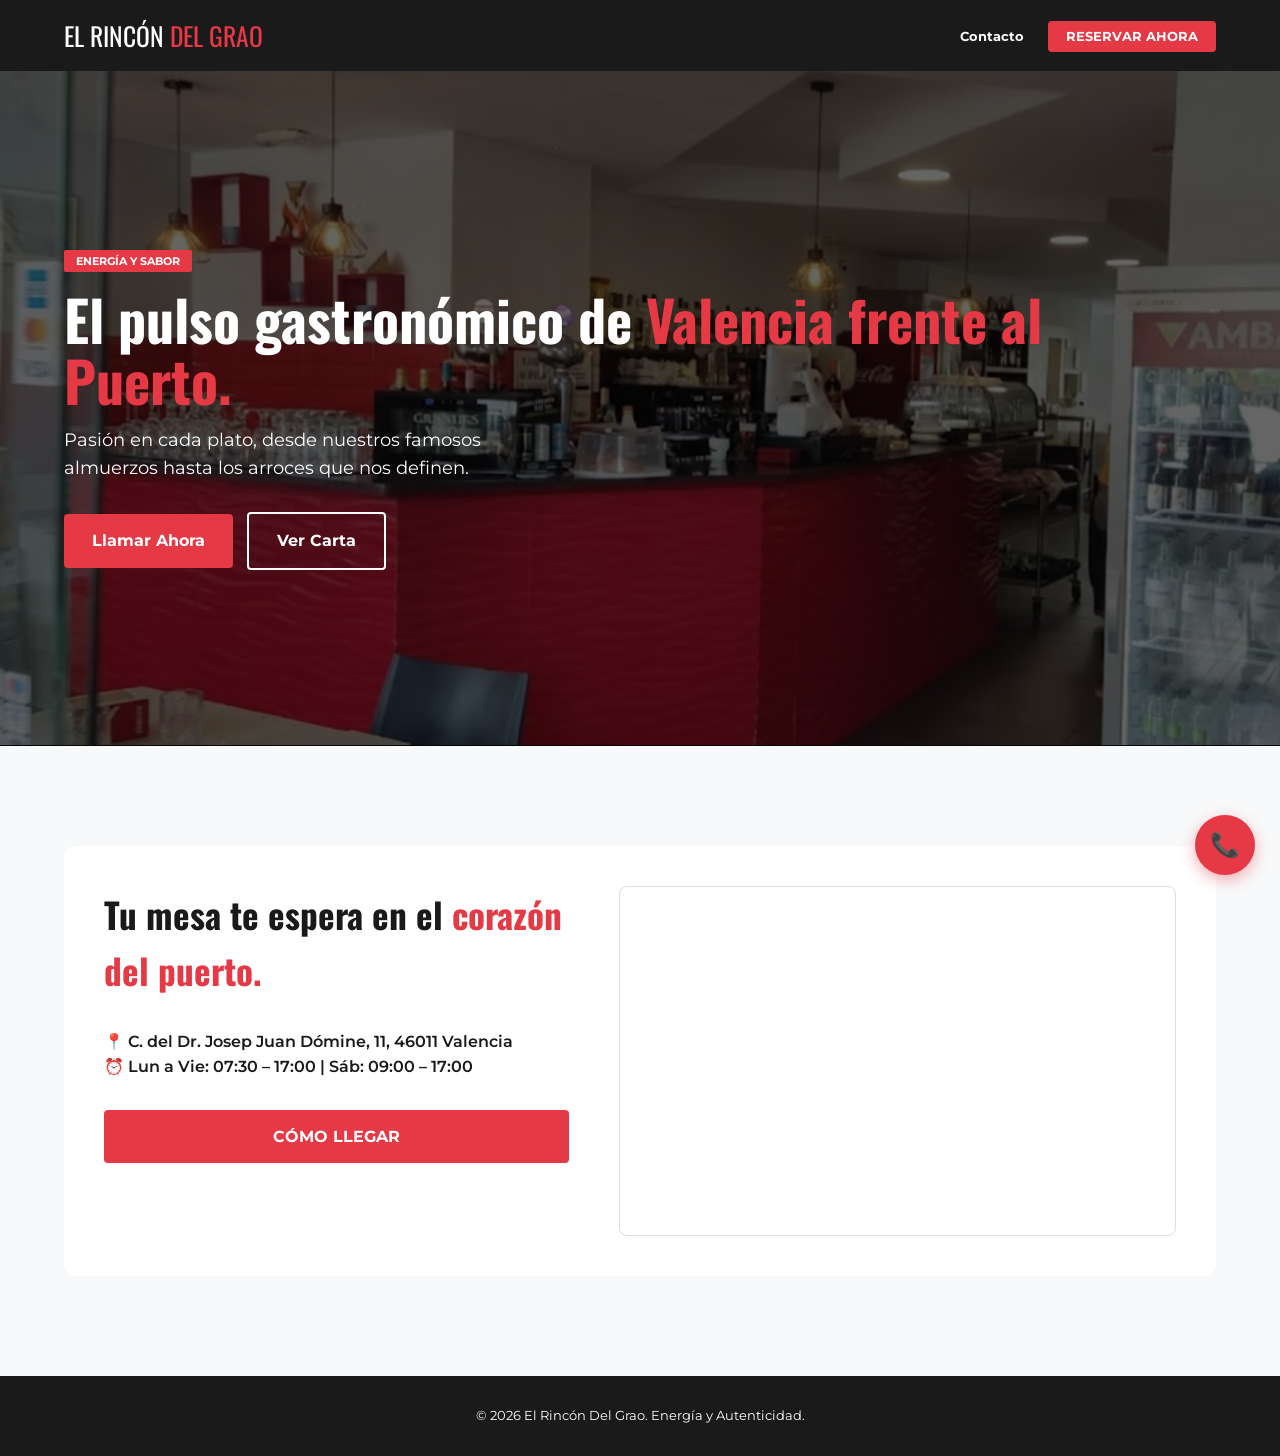
==== index.html @ 523e5c66 "2" ====
<!DOCTYPE html>
<html lang="es">
<head>
    <meta charset="UTF-8">
    <meta name="viewport" content="width=device-width, initial-scale=1.0">
    <title>El Rincón Del Grao | Energía y Sabor en el Puerto</title>
    <link href="https://fonts.googleapis.com/css2?family=Oswald:wght@600;700&family=Montserrat:wght@400;700&display=swap" rel="stylesheet">
    <link rel="stylesheet" href="style.css">
</head>
<body>

    <nav>
        <div class="container nav-content">
            <div class="logo">EL RINCÓN <span>DEL GRAO</span></div>
            <div class="nav-links">
                <a href="#contacto">Contacto</a>
                <a href="tel:+34632852546" class="nav-cta">RESERVAR AHORA</a>
            </div>
        </div>
    </nav>

    <header>
        <div class="container">
            <div class="hero-content fade-in">
                <span class="badge">Energía y Sabor</span>
                <h1>El pulso gastronómico de <span>Valencia frente al Puerto.</span></h1>
                <p>Pasión en cada plato, desde nuestros famosos almuerzos hasta los arroces que nos definen.</p>
                <div class="hero-btns">
                    <a href="tel:+34632852546" class="btn btn-red">Llamar Ahora</a>
                    <a href="carta.html" class="btn btn-outline">Ver Carta</a>
                </div>
            </div>
        </div>
    </header>



    <section id="contacto">
        <div class="container">
            <div class="contact-box">
                <div class="contact-info">
                    <h2>Tu mesa te espera en el <span>corazón del puerto.</span></h2>
                    <div class="data">
                        <p>📍 C. del Dr. Josep Juan Dómine, 11, 46011 Valencia</p>
                        <p>⏰ Lun a Vie: 07:30 – 17:00 | Sáb: 09:00 – 17:00</p>
                    </div>
                    <a href="https://www.google.com/maps/place/El+Rinc%C3%B3n+Del+Grao/@39.461597,-0.3317812,17z/data=!4m15!1m8!3m7!1s0xd60485c246f9ba3:0xda48a81d4fa8d60d!2sEl+Rinc%C3%B3n+Del+Grao!8m2!3d39.4617036!4d-0.3317735!10e9!16s%2Fg%2F11g6lzvkh0!3m5!1s0xd60485c246f9ba3:0xda48a81d4fa8d60d!8m2!3d39.4617036!4d-0.3317735!16s%2Fg%2F11g6lzvkh0?entry=ttu&g_ep=EgoyMDI2MDIxMS4wIKXMDSoASAFQAw%3D%3D" class="btn btn-red btn-full" target="_blank">CÓMO LLEGAR</a>
                </div>
                <div class="map">
                    <iframe src="https://www.google.com/maps/embed?pb=!1m18!1m12!1m3!1d3080.34221481789!2d-0.3317812!3d39.461597!2m3!1f0!2f0!3f0!3m2!1i1024!2i768!4f13.1!3m3!1m2!1s0xd60485c246f9ba3%3A0xda48a81d4fa8d60d!2sEl%20Rinc%C3%B3n%20Del%20Grao!5e0!3m2!1ses!2ses!4v1771415110847!5m2!1ses!2ses" width="600" height="450" style="border:0;" allowfullscreen="" loading="lazy" referrerpolicy="no-referrer-when-downgrade"></iframe>
            </div>
        </div>
    </section>

    <footer>
        <div class="container flex-footer">
            <p>© 2026 El Rincón Del Grao. Energía y Autenticidad.</p>
        </div>
    </footer>

    <a href="tel:+34632852546" class="floating-btn">📞</a>

</body>
</html>
---- style.css ----
:root {
    --red: #e63946;
    --black: #1a1a1a;
    --white: #ffffff;
    --light-gray: #f8f9fa;
    --font-main: 'Montserrat', sans-serif;
    --font-title: 'Oswald', sans-serif;
}

* { box-sizing: border-box; margin: 0; padding: 0; scroll-behavior: smooth; }

body {
    font-family: var(--font-main);
    background-color: var(--white);
    color: var(--black);
    line-height: 1.6;
}

.container { width: 90%; max-width: 1200px; margin: auto; }

/* Nav */
nav {
    background: var(--black);
    padding: 15px 0;
    position: sticky;
    top: 0;
    z-index: 1000;
}
.nav-content { display: flex; justify-content: space-between; align-items: center; }
.logo { font-family: var(--font-title); color: var(--white); font-size: 1.6rem; }
.logo span { color: var(--red); }
.nav-links a { color: var(--white); text-decoration: none; margin-left: 20px; font-weight: 700; font-size: 0.8rem; }
.nav-cta { background: var(--red); padding: 8px 18px; border-radius: 4px; transition: 0.3s; }
.nav-cta:hover { background: #c12a36; }

/* Hero */
header {
    height: 75vh;
    background: linear-gradient(rgba(0,0,0,0.6), rgba(0,0,0,0.6)), url('imgbien.png');
    background-size: cover;
    background-position: center;
    display: flex;
    align-items: center;
    color: var(--white);
}
.badge { background: var(--red); color: white; padding: 4px 12px; font-size: 0.7rem; font-weight: 700; text-transform: uppercase; border-radius: 2px; }
header h1 { font-family: var(--font-title); font-size: 3.5rem; margin: 15px 0; line-height: 1.1; }
header h1 span { color: var(--red); }
header p { max-width: 500px; font-size: 1.1rem; margin-bottom: 30px; }

/* Botones */
.btn { padding: 14px 28px; text-decoration: none; font-weight: 700; display: inline-block; transition: 0.3s; border-radius: 4px; border: none; }
.btn-red { background: var(--red); color: var(--white); }
.btn-outline { border: 2px solid var(--white); color: var(--white); margin-left: 10px; }
.btn-red:hover { transform: translateY(-3px); box-shadow: 0 10px 20px rgba(230, 57, 70, 0.3); }
.btn-full { width: 100%; text-align: center; }

/* Especialidades */
section { padding: 100px 0; }
.title { font-family: var(--font-title); font-size: 2.8rem; text-align: center; margin-bottom: 60px; text-transform: uppercase; }
.title span { color: var(--red); }

.grid-cards { display: grid; grid-template-columns: repeat(auto-fit, minmax(300px, 1fr)); gap: 30px; }
.card { background: var(--light-gray); padding: 50px 30px; border-radius: 8px; text-align: center; border-bottom: 5px solid var(--red); transition: 0.3s; }
.card:hover { transform: translateY(-10px); background: var(--white); box-shadow: 0 20px 40px rgba(0,0,0,0.05); }
.card-icon { font-size: 2.5rem; margin-bottom: 20px; }

/* Contacto */
#contacto { background: var(--light-gray); }
.contact-box { display: grid; grid-template-columns: 1fr 1.2fr; gap: 50px; background: var(--white); padding: 40px; border-radius: 12px; }
.contact-info h2 { font-family: var(--font-title); font-size: 2.2rem; margin-bottom: 20px; }
.contact-info span { color: var(--red); }
.data { margin: 30px 0; font-weight: 600; }
.map { height: 350px; border-radius: 8px; overflow: hidden; border: 1px solid #ddd; }

/* Footer & Floating */
footer { background: var(--black); color: var(--white); padding: 30px 0; font-size: 0.8rem; text-align: center; }
.floating-btn { position: fixed; bottom: 25px; right: 25px; background: var(--red); color: white; width: 60px; height: 60px; border-radius: 50%; display: flex; align-items: center; justify-content: center; font-size: 24px; text-decoration: none; box-shadow: 0 5px 15px rgba(230,57,70,0.4); z-index: 1000; transition: 0.3s; }
.floating-btn:hover { transform: scale(1.1); }

@media (max-width: 768px) {
    header h1 { font-size: 2.5rem; }
    .contact-box { grid-template-columns: 1fr; padding: 20px; }
    .nav-links { display: none; }
}
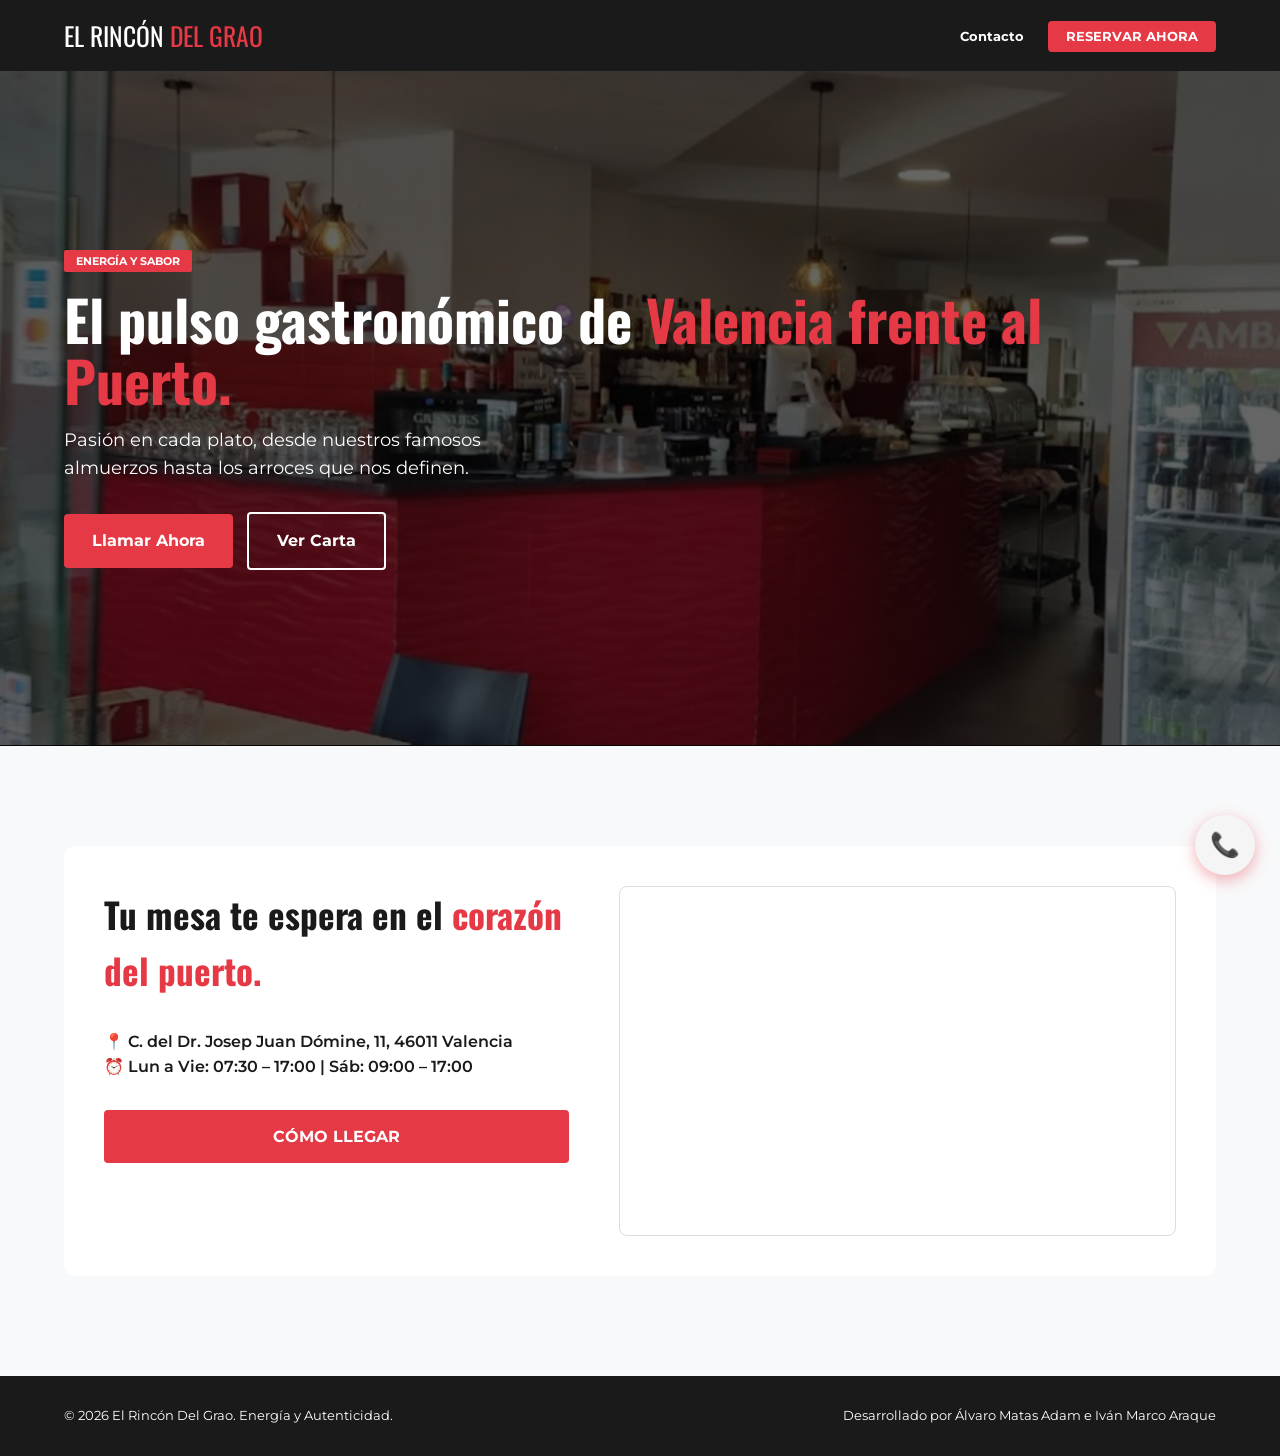
==== commit ae1a5129: "4" ====
--- a/index.html
+++ b/index.html
@@ -14,7 +14,7 @@
             <div class="logo">EL RINCÓN <span>DEL GRAO</span></div>
             <div class="nav-links">
                 <a href="#contacto">Contacto</a>
-                <a href="tel:+34632852546" class="nav-cta">RESERVAR AHORA</a>
+                <a href="reservas.html" class="nav-cta">RESERVAR AHORA</a>
             </div>
         </div>
     </nav>
@@ -55,6 +55,7 @@
     <footer>
         <div class="container flex-footer">
             <p>© 2026 El Rincón Del Grao. Energía y Autenticidad.</p>
+            <p>Desarrollado por Álvaro Matas Adam e Iván Marco Araque</p>
         </div>
     </footer>
 
--- a/style.css
+++ b/style.css
@@ -5,6 +5,10 @@
     --light-gray: #f8f9fa;
     --font-main: 'Montserrat', sans-serif;
     --font-title: 'Oswald', sans-serif;
+}
+
+html {
+    scrollbar-color: var(--red) var(--light-gray);
 }
 
 * { box-sizing: border-box; margin: 0; padding: 0; scroll-behavior: smooth; }
@@ -75,11 +79,20 @@
 
 /* Footer & Floating */
 footer { background: var(--black); color: var(--white); padding: 30px 0; font-size: 0.8rem; text-align: center; }
-.floating-btn { position: fixed; bottom: 25px; right: 25px; background: var(--red); color: white; width: 60px; height: 60px; border-radius: 50%; display: flex; align-items: center; justify-content: center; font-size: 24px; text-decoration: none; box-shadow: 0 5px 15px rgba(230,57,70,0.4); z-index: 1000; transition: 0.3s; }
+.flex-footer { display: flex; justify-content: space-between; align-items: center; }
+.floating-btn { position: fixed; bottom: 25px; right: 25px; background: whitesmoke; color: var(--red); width: 60px; height: 60px; border-radius: 50%; display: flex; align-items: center; justify-content: center; font-size: 24px; text-decoration: none; box-shadow: 0 5px 15px rgba(230,57,70,0.4); z-index: 1000; transition: 0.3s; }
 .floating-btn:hover { transform: scale(1.1); }
 
 @media (max-width: 768px) {
     header h1 { font-size: 2.5rem; }
     .contact-box { grid-template-columns: 1fr; padding: 20px; }
     .nav-links { display: none; }
+    .flex-footer { flex-direction: column; gap: 10px; }
+}
+
+#botones {
+    display: flex;
+    justify-content: center;
+    gap: 20px;
+    margin-top: 40px;
 }
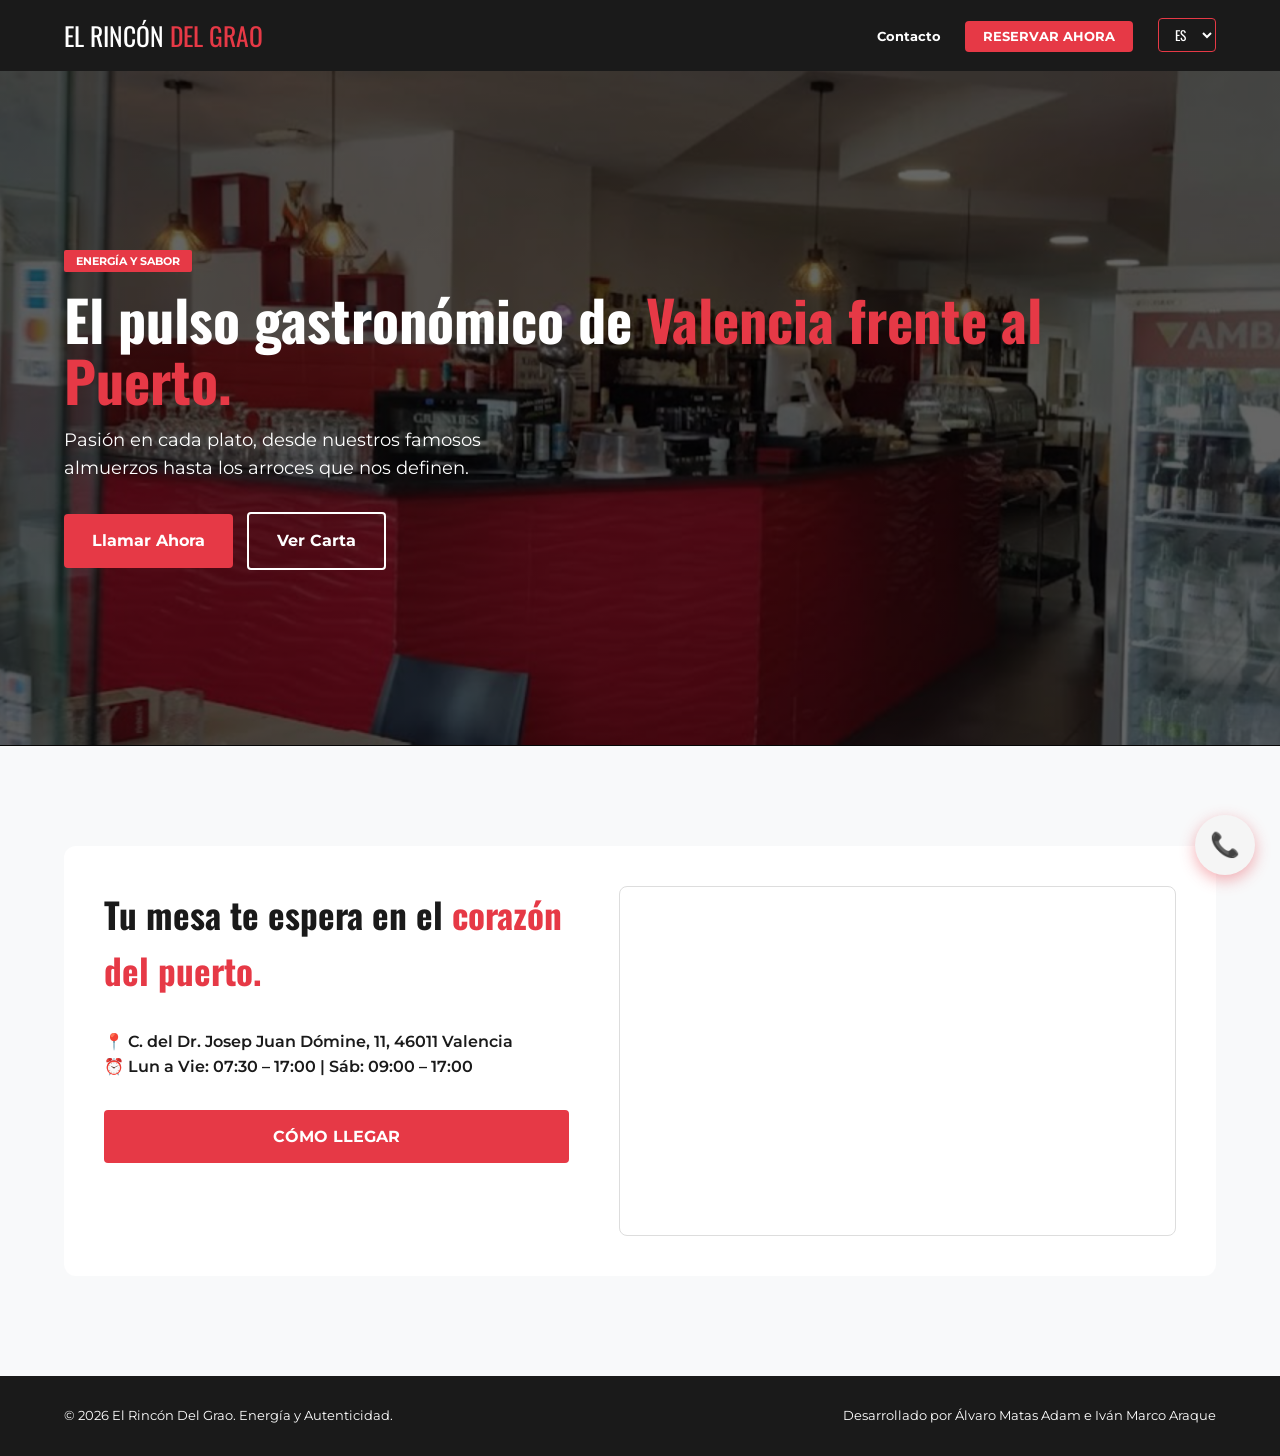
==== commit ac4b1515: "8" ====
--- a/index.html
+++ b/index.html
@@ -6,15 +6,27 @@
     <title>El Rincón Del Grao | Energía y Sabor en el Puerto</title>
     <link href="https://fonts.googleapis.com/css2?family=Oswald:wght@600;700&family=Montserrat:wght@400;700&display=swap" rel="stylesheet">
     <link rel="stylesheet" href="style.css">
+    <!-- Favicons: modern SVG + PNG fallback -->
+    <link rel="icon" href="favicon.svg" type="image/svg+xml">
+    <link rel="icon" href="logo.png" sizes="32x32" type="image/png">
+    <link rel="apple-touch-icon" href="logo.png">
+    <meta name="msapplication-TileColor" content="#e63946">
+    <meta name="theme-color" content="#e63946">
 </head>
 <body>
 
     <nav>
         <div class="container nav-content">
             <div class="logo">EL RINCÓN <span>DEL GRAO</span></div>
-            <div class="nav-links">
-                <a href="#contacto">Contacto</a>
-                <a href="reservas.html" class="nav-cta">RESERVAR AHORA</a>
+            <div style="display:flex; align-items:center; gap:10px;">
+                <div class="nav-links">
+                    <a href="#contacto" data-i18n="nav.contact">Contacto</a>
+                    <a href="reservas.html" class="nav-cta" data-i18n="nav.reserve">RESERVAR AHORA</a>
+                </div>
+                <select id="langSelect" class="btn-lang" aria-label="Seleccionar idioma">
+                    <option value="es">ES</option>
+                    <option value="en">EN</option>
+                </select>
             </div>
         </div>
     </nav>
@@ -22,44 +34,45 @@
     <header>
         <div class="container">
             <div class="hero-content fade-in">
-                <span class="badge">Energía y Sabor</span>
-                <h1>El pulso gastronómico de <span>Valencia frente al Puerto.</span></h1>
-                <p>Pasión en cada plato, desde nuestros famosos almuerzos hasta los arroces que nos definen.</p>
+                <span class="badge" data-i18n="badge">Energía y Sabor</span>
+                <h1 data-i18n="hero.title">El pulso gastronómico de <span>Valencia frente al Puerto.</span></h1>
+                <p data-i18n="hero.desc">Pasión en cada plato, desde nuestros famosos almuerzos hasta los arroces que nos definen.</p>
                 <div class="hero-btns">
-                    <a href="tel:+34632852546" class="btn btn-red">Llamar Ahora</a>
-                    <a href="carta.html" class="btn btn-outline">Ver Carta</a>
+                    <a href="tel:+34632852546" class="btn btn-red" data-i18n="btn.call">Llamar Ahora</a>
+                    <a href="carta.html" class="btn btn-outline" data-i18n="btn.menu">Ver Carta</a>
                 </div>
             </div>
         </div>
     </header>
 
 
-
     <section id="contacto">
         <div class="container">
             <div class="contact-box">
                 <div class="contact-info">
-                    <h2>Tu mesa te espera en el <span>corazón del puerto.</span></h2>
+                    <h2 data-i18n="contact.title">Tu mesa te espera en el <span>corazón del puerto.</span></h2>
                     <div class="data">
-                        <p>📍 C. del Dr. Josep Juan Dómine, 11, 46011 Valencia</p>
-                        <p>⏰ Lun a Vie: 07:30 – 17:00 | Sáb: 09:00 – 17:00</p>
+                        <p data-i18n="contact.addr">📍 C. del Dr. Josep Juan Dómine, 11, 46011 Valencia</p>
+                        <p data-i18n="contact.hours">⏰ Lun a Vie: 07:30 – 17:00 | Sáb: 09:00 – 17:00</p>
                     </div>
-                    <a href="https://www.google.com/maps/place/El+Rinc%C3%B3n+Del+Grao/@39.461597,-0.3317812,17z/data=!4m15!1m8!3m7!1s0xd60485c246f9ba3:0xda48a81d4fa8d60d!2sEl+Rinc%C3%B3n+Del+Grao!8m2!3d39.4617036!4d-0.3317735!10e9!16s%2Fg%2F11g6lzvkh0!3m5!1s0xd60485c246f9ba3:0xda48a81d4fa8d60d!8m2!3d39.4617036!4d-0.3317735!16s%2Fg%2F11g6lzvkh0?entry=ttu&g_ep=EgoyMDI2MDIxMS4wIKXMDSoASAFQAw%3D%3D" class="btn btn-red btn-full" target="_blank">CÓMO LLEGAR</a>
+                    <a href="https://www.google.com/maps/place/El+Rinc%C3%B3n+Del+Grao/@39.461597,-0.3317812,17z" class="btn btn-red btn-full" target="_blank" data-i18n="contact.directions">CÓMO LLEGAR</a>
                 </div>
                 <div class="map">
                     <iframe src="https://www.google.com/maps/embed?pb=!1m18!1m12!1m3!1d3080.34221481789!2d-0.3317812!3d39.461597!2m3!1f0!2f0!3f0!3m2!1i1024!2i768!4f13.1!3m3!1m2!1s0xd60485c246f9ba3%3A0xda48a81d4fa8d60d!2sEl%20Rinc%C3%B3n%20Del%20Grao!5e0!3m2!1ses!2ses!4v1771415110847!5m2!1ses!2ses" width="600" height="450" style="border:0;" allowfullscreen="" loading="lazy" referrerpolicy="no-referrer-when-downgrade"></iframe>
+                </div>
             </div>
         </div>
     </section>
 
     <footer>
         <div class="container flex-footer">
-            <p>© 2026 El Rincón Del Grao. Energía y Autenticidad.</p>
+            <p data-i18n="footer.copy">© 2026 El Rincón Del Grao. Energía y Autenticidad.</p>
             <p>Desarrollado por Álvaro Matas Adam e Iván Marco Araque</p>
         </div>
     </footer>
 
-    <a href="tel:+34632852546" class="floating-btn">📞</a>
+    <a href="tel:+34632852546" class="floating-btn" aria-label="Call" data-i18n="floating.phone">📞</a>
 
+    <script src="i18n.js"></script>
 </body>
 </html>
--- a/style.css
+++ b/style.css
@@ -95,4 +95,40 @@
     justify-content: center;
     gap: 20px;
     margin-top: 40px;
+}
+
+
+/* Botón de Idioma */
+.btn-lang {
+    background: transparent;
+    border: 1px solid var(--red);
+    color: white;
+    padding: 5px 12px;
+    cursor: pointer;
+    font-family: 'Oswald';
+    border-radius: 4px;
+    margin-left: 15px;
+    transition: 0.3s;
+}
+.btn-lang:hover { background: var(--red); }
+
+/* Animaciones del Modal de la Carta */
+@keyframes fadeIn { from { opacity: 0; } to { opacity: 1; } }
+@keyframes popIn {
+    0% { transform: scale(0.8); opacity: 0; }
+    100% { transform: scale(1); opacity: 1; }
+}
+
+.modal { animation: fadeIn 0.3s ease-out; }
+.modal-content { 
+    animation: popIn 0.4s cubic-bezier(0.175, 0.885, 0.32, 1.275); 
+}
+
+/* Efecto hover profesional en platos */
+.plato-click:hover, .menu-item:hover {
+    transform: translateX(8px);
+    color: var(--red);
+    border-left: 4px solid var(--red);
+    padding-left: 15px;
+    transition: all 0.3s ease;
 }
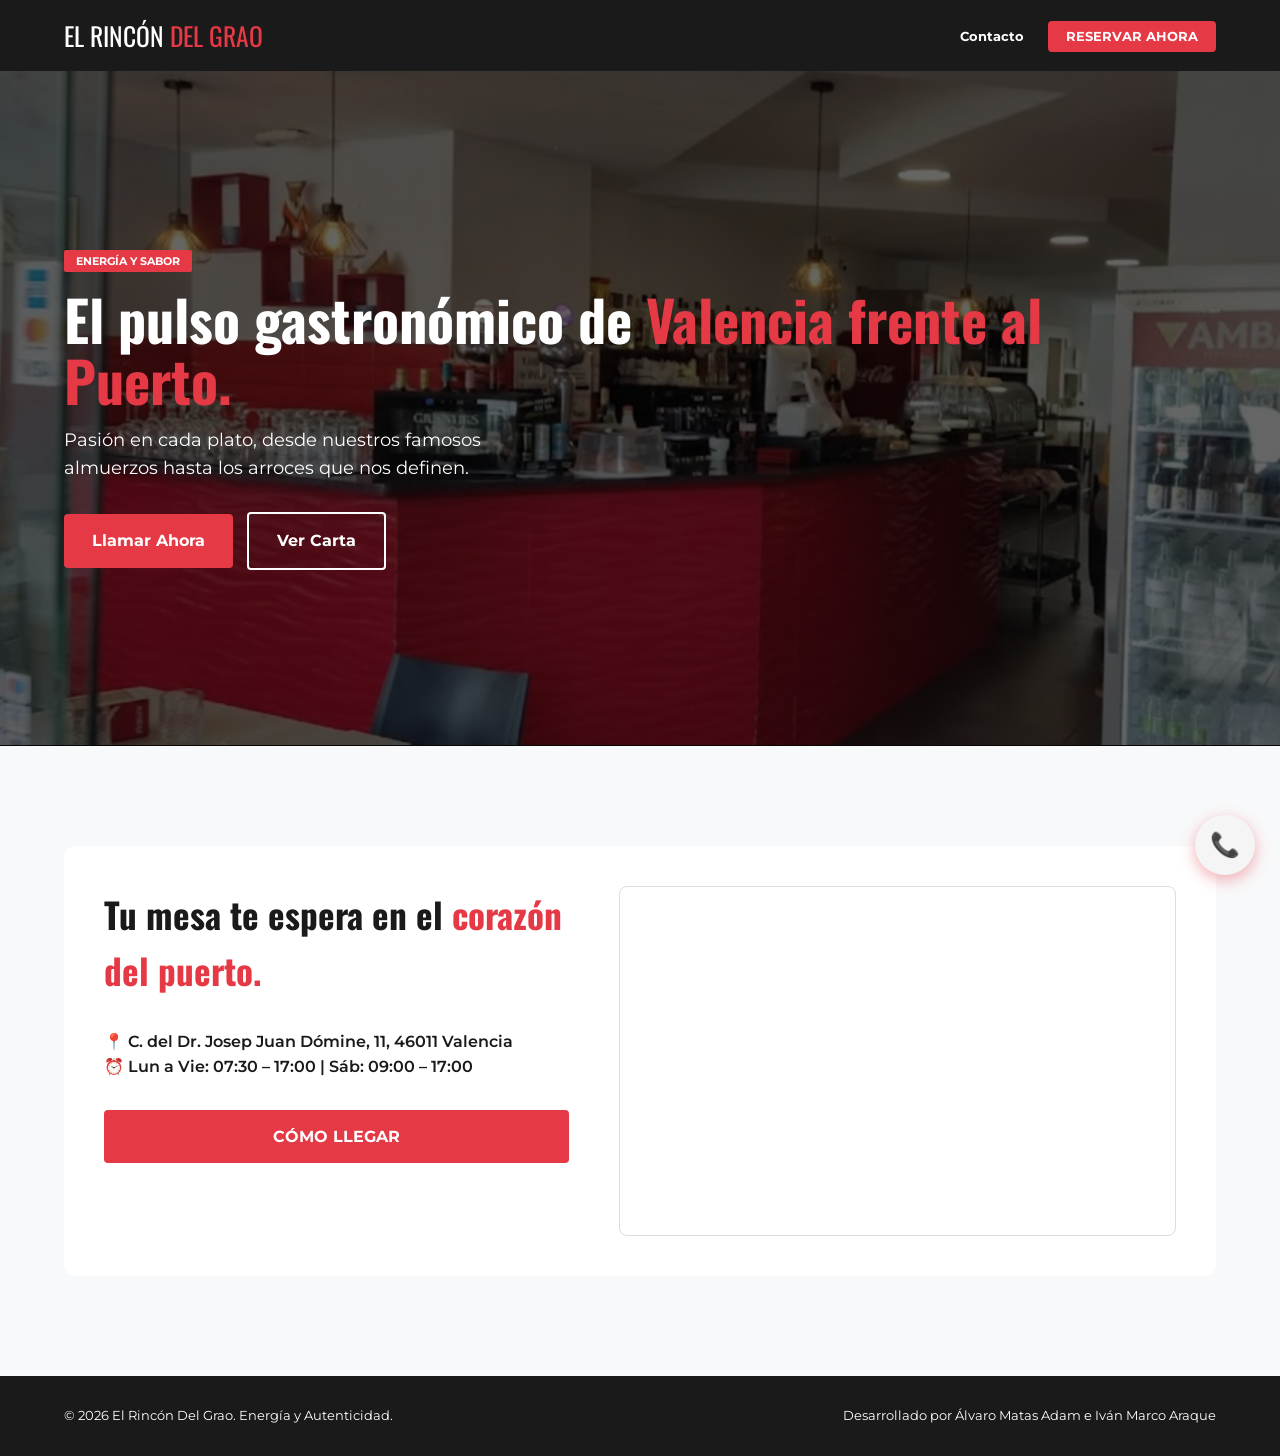
==== commit f5dcaf00: "10" ====
--- a/index.html
+++ b/index.html
@@ -23,10 +23,6 @@
                     <a href="#contacto" data-i18n="nav.contact">Contacto</a>
                     <a href="reservas.html" class="nav-cta" data-i18n="nav.reserve">RESERVAR AHORA</a>
                 </div>
-                <select id="langSelect" class="btn-lang" aria-label="Seleccionar idioma">
-                    <option value="es">ES</option>
-                    <option value="en">EN</option>
-                </select>
             </div>
         </div>
     </nav>
--- a/style.css
+++ b/style.css
@@ -95,40 +95,4 @@
     justify-content: center;
     gap: 20px;
     margin-top: 40px;
-}
-
-
-/* Botón de Idioma */
-.btn-lang {
-    background: transparent;
-    border: 1px solid var(--red);
-    color: white;
-    padding: 5px 12px;
-    cursor: pointer;
-    font-family: 'Oswald';
-    border-radius: 4px;
-    margin-left: 15px;
-    transition: 0.3s;
-}
-.btn-lang:hover { background: var(--red); }
-
-/* Animaciones del Modal de la Carta */
-@keyframes fadeIn { from { opacity: 0; } to { opacity: 1; } }
-@keyframes popIn {
-    0% { transform: scale(0.8); opacity: 0; }
-    100% { transform: scale(1); opacity: 1; }
-}
-
-.modal { animation: fadeIn 0.3s ease-out; }
-.modal-content { 
-    animation: popIn 0.4s cubic-bezier(0.175, 0.885, 0.32, 1.275); 
-}
-
-/* Efecto hover profesional en platos */
-.plato-click:hover, .menu-item:hover {
-    transform: translateX(8px);
-    color: var(--red);
-    border-left: 4px solid var(--red);
-    padding-left: 15px;
-    transition: all 0.3s ease;
 }
